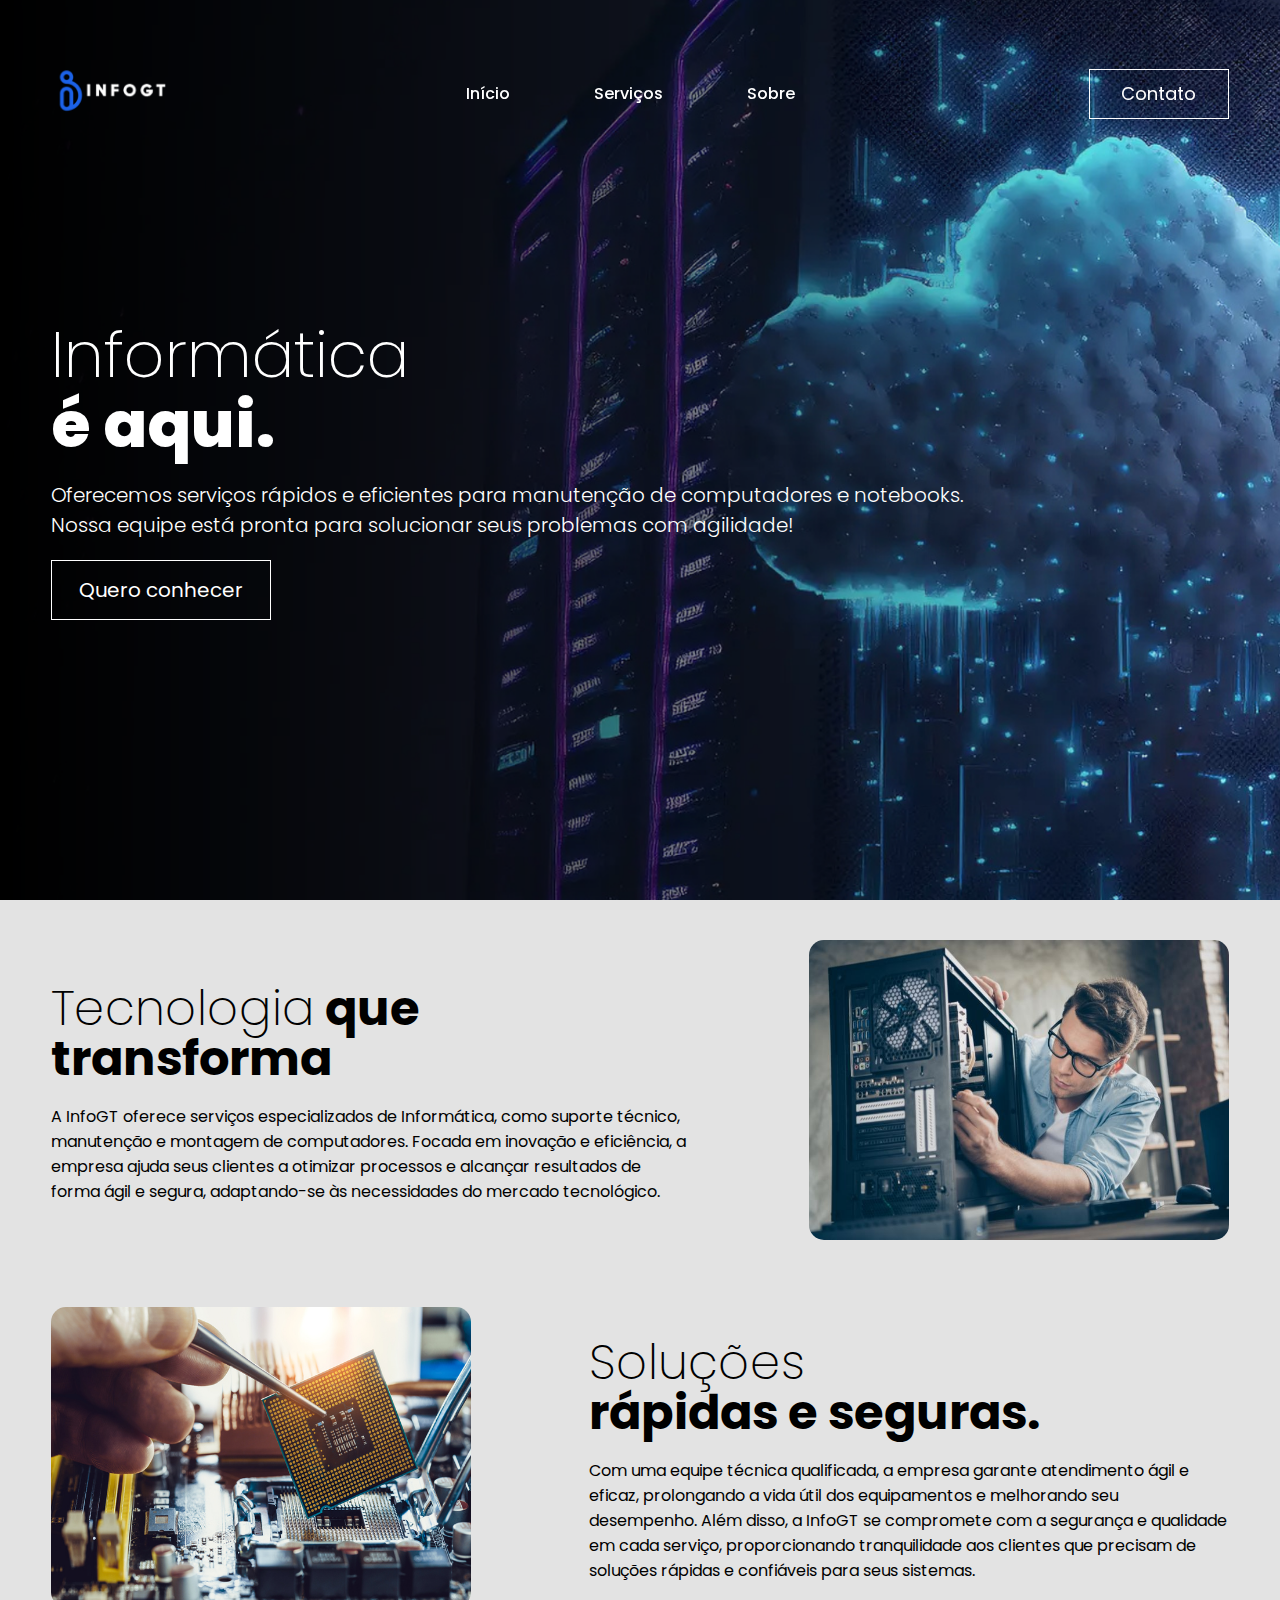
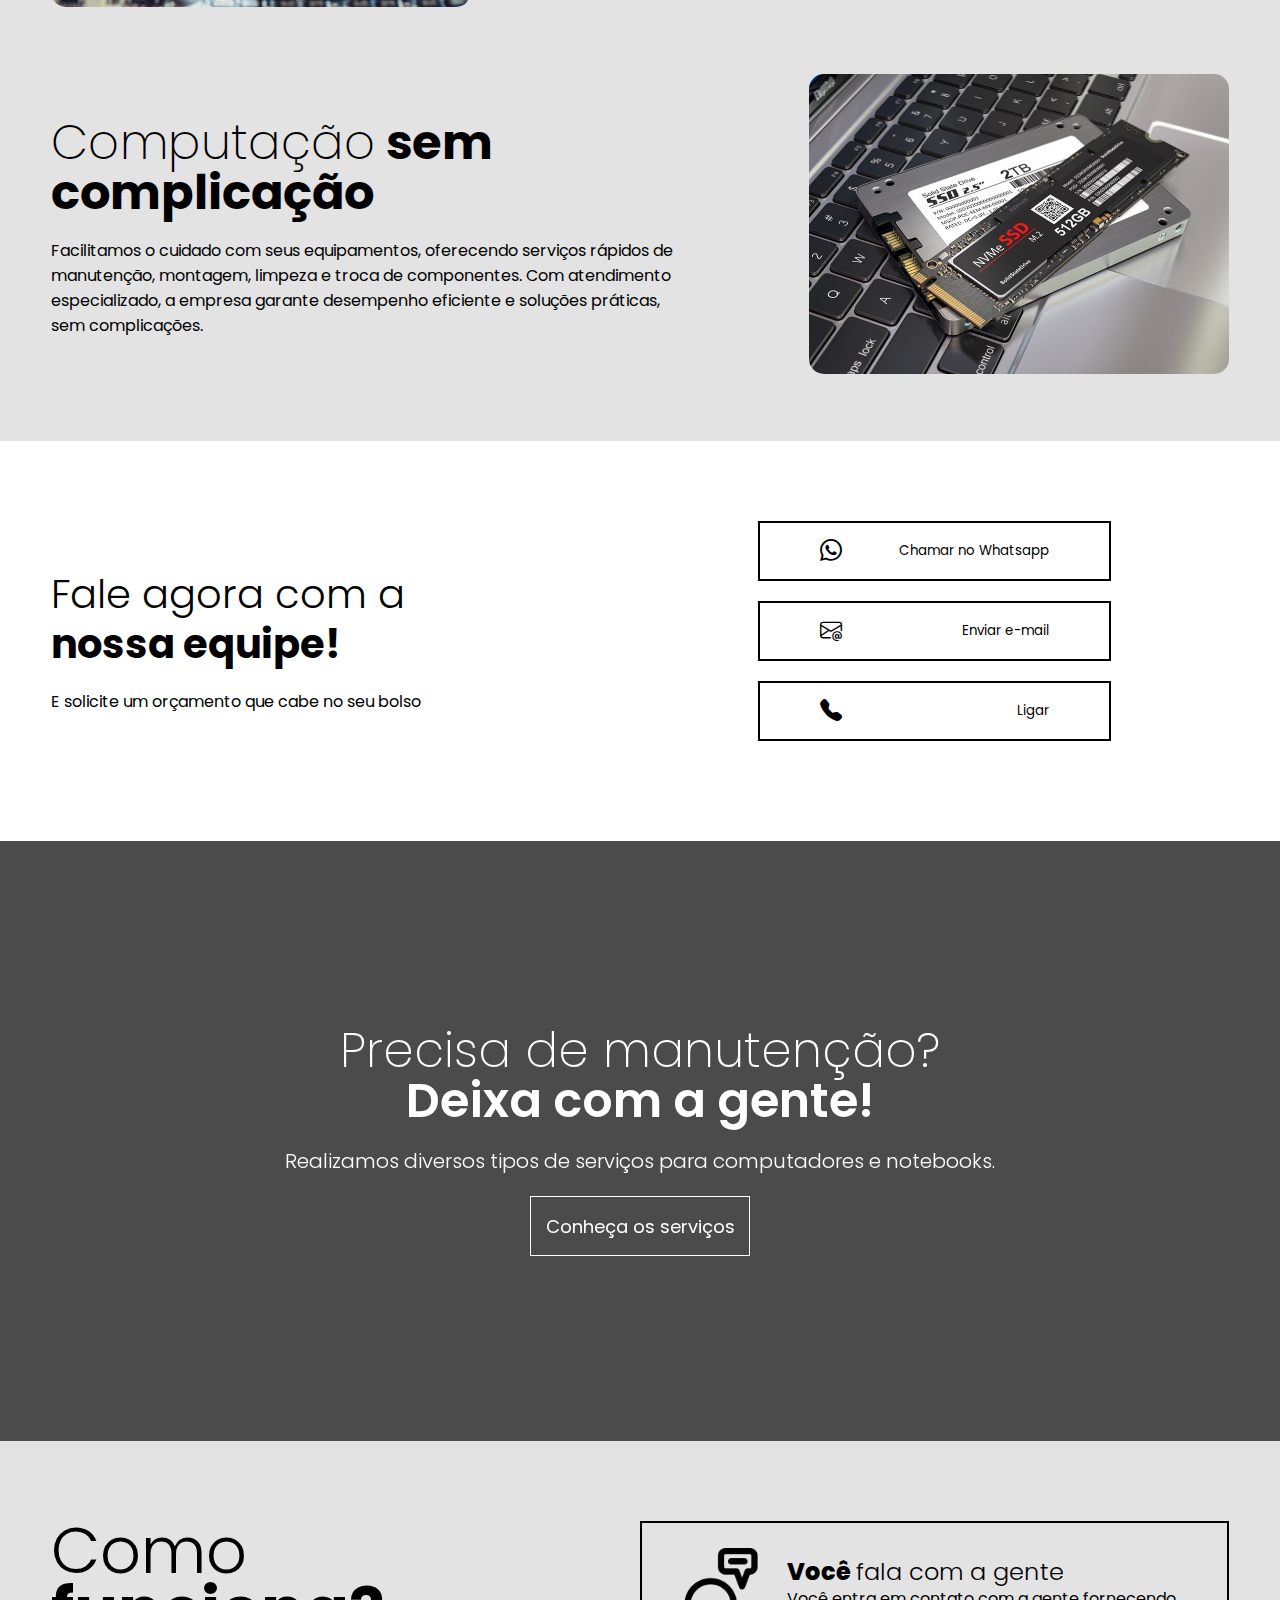
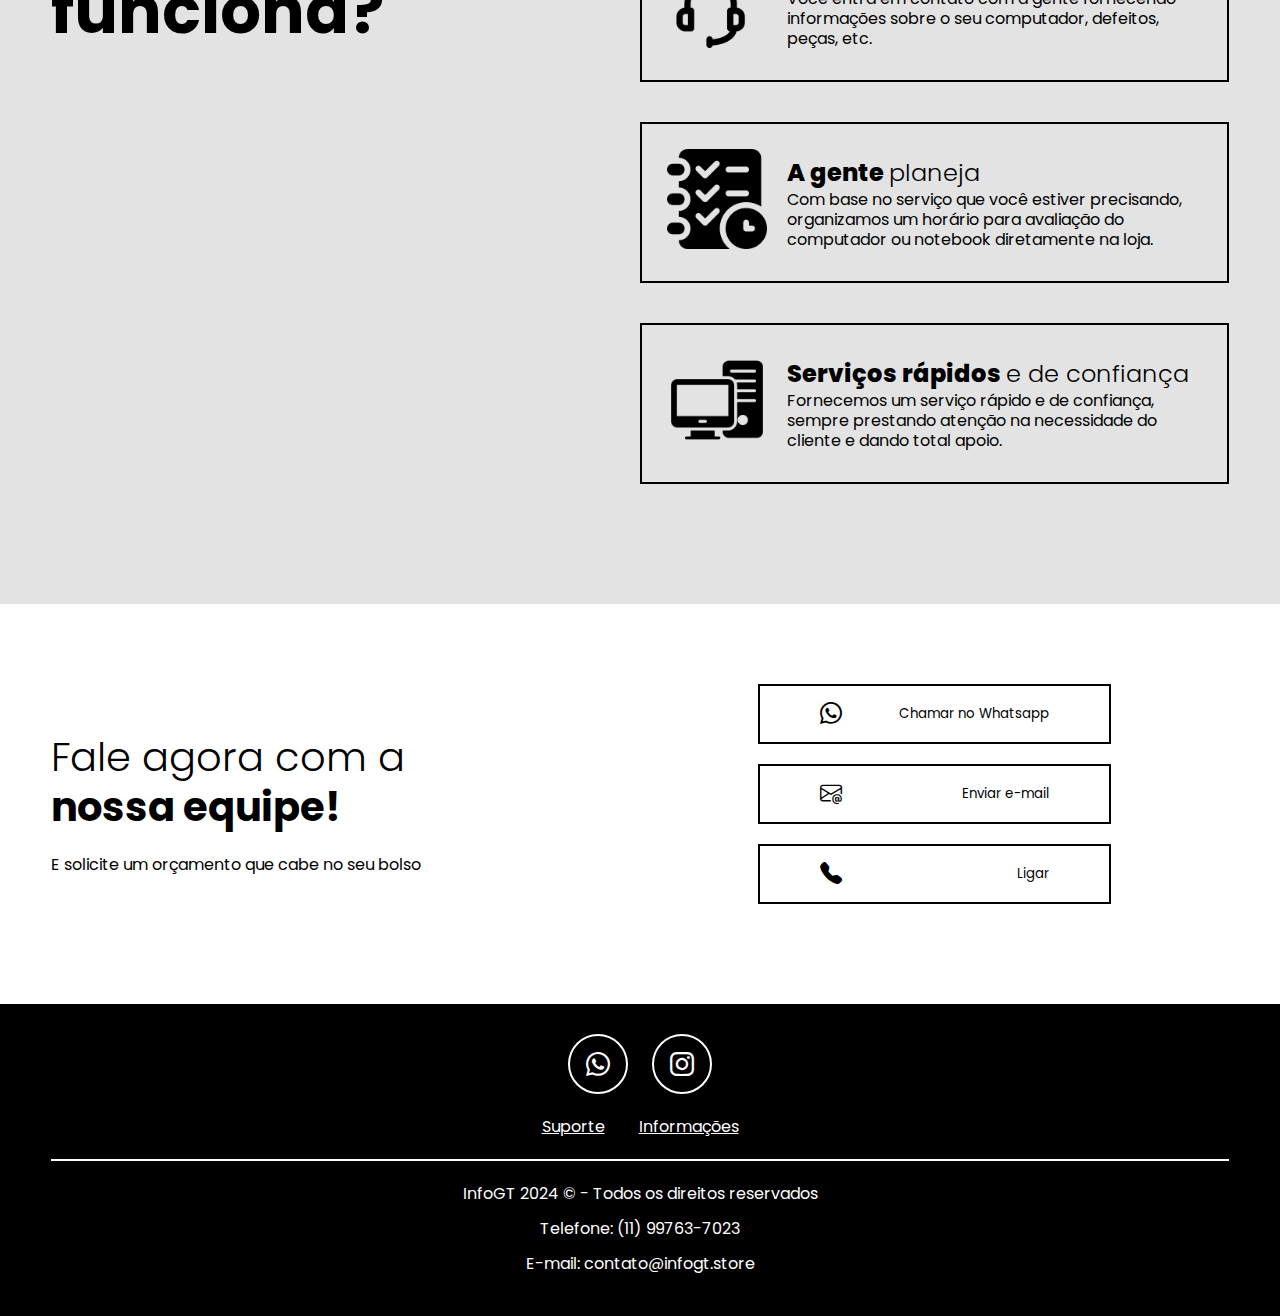
==== index.html @ 22f3e5d9 "first commit" ====
<!DOCTYPE html>
<html lang="pt-br">
  <head>
    <meta charset="UTF-8" />
    <meta name="viewport" content="width=device-width, initial-scale=1.0" />
    <title>InfoGT - Seu Computador, Nosso Compromisso!</title>
    <!-- SVG Topo Site -->
    <link
      rel="shortcut icon"
      href="./logos/logo_solo_azul_fundo_transparente.png"
      type="image/x-icon"
    />
    <!-- Link CSS -->
    <link rel="stylesheet" href="./css/responsive.css" media="screen" />
    <link rel="stylesheet" href="./css/style.css" />
    <!-- Google Fonts -->
    <link rel="preconnect" href="https://fonts.googleapis.com" />
    <link rel="preconnect" href="https://fonts.gstatic.com" crossorigin />
    <link
      href="https://fonts.googleapis.com/css2?family=Poppins:ital,wght@0,100;0,200;0,300;0,400;0,500;0,600;0,700;0,800;0,900;1,100;1,200;1,300;1,400;1,500;1,600;1,700;1,800;1,900&display=swap"
      rel="stylesheet"
    />
    <!-- Bootstrap Icons -->
    <link
      rel="stylesheet"
      href="https://cdn.jsdelivr.net/npm/bootstrap-icons@1.11.3/font/bootstrap-icons.min.css"
    />
  </head>
  <body>
    <header id="header">
      <div class="interface">
        <section class="logo">
          <a href="./index.html" class="logo-branca"
            ><img src="./logos/header_1_logo.png" alt=""
          /></a>
          <a href="./index.html" class="logo-preta"
            ><img src="./logos/header_2_logo.png" alt=""
          /></a>
        </section>

        <section class="menu-desktop">
          <nav>
            <ul>
              <li><a href="./index.html">Início</a></li>
              <li><a href="./servicos.html">Serviços</a></li>
              <li><a href="./sobre.html">Sobre</a></li>
            </ul>
          </nav>
        </section>

        <section class="btn-contato">
          <a
            href="https://api.whatsapp.com/send?phone=+5511997637023&text=Olá, gostaria de fazer um orçamento"
            target="_blank"
          >
            <button>Contato</button>
          </a>
        </section>
        <div class="btn-menu-mob" id="btn-menu-mob">
          <div class="line-menumob-1"></div>
          <div class="line-menumob-2"></div>
        </div>

        <section class="menu-mobile" id="menu-mobile">
          <nav>
            <ul>
              <li><a href="./index.html">Início</a></li>
              <li><a href="./servicos.html">Serviços</a></li>
              <li><a href="./sobre.html">Sobre</a></li>
            </ul>
          </nav>
        </section>
      </div>
    </header>
    <main>
      <section class="hero-site">
        <div class="interface">
          <div class="txt-hero">
            <h1>Informática <span>é aqui.</span></h1>
            <p>
              Oferecemos serviços rápidos e eficientes para manutenção de
              computadores e notebooks.
              <span
                >Nossa equipe está pronta para solucionar seus problemas com
                agilidade!</span
              >
            </p>
            <a href="./servicos.html">
              <button class="">Quero conhecer</button>
            </a>
          </div>
        </div>
      </section>

      <section class="vantagens">
        <div class="interface">
          <article class="itens-container">
            <div class="txt-itens">
              <h3><span>Tecnologia</span> que <br />transforma</h3>
              <p>
                A InfoGT oferece serviços especializados de Informática, como
                suporte técnico, manutenção e montagem de computadores. Focada
                em inovação e eficiência, a empresa ajuda seus clientes a
                otimizar processos e alcançar resultados de forma ágil e segura,
                adaptando-se às necessidades do mercado tecnológico.
              </p>
            </div>
            <div class="img-itens">
              <img src="./img/hero_img1.jpg" alt="Logotipo de Informática" />
            </div>
          </article>
          <article class="itens-container">
            <div class="img-itens item-1">
              <img src="./img/hero_img2.jpg" alt="Logotipo de Informática" />
            </div>
            <div class="txt-itens item-2">
              <h3>
                <span>Soluções</span><br />
                rápidas e seguras.
              </h3>
              <p>
                Com uma equipe técnica qualificada, a empresa garante
                atendimento ágil e eficaz, prolongando a vida útil dos
                equipamentos e melhorando seu desempenho. Além disso, a InfoGT
                se compromete com a segurança e qualidade em cada serviço,
                proporcionando tranquilidade aos clientes que precisam de
                soluções rápidas e confiáveis para seus sistemas.
              </p>
            </div>
          </article>
          <article class="itens-container">
            <div class="txt-itens">
              <h3><span>Computação</span> sem <br />complicação</h3>
              <p>
                Facilitamos o cuidado com seus equipamentos, oferecendo serviços
                rápidos de manutenção, montagem, limpeza e troca de componentes.
                Com atendimento especializado, a empresa garante desempenho
                eficiente e soluções práticas, sem complicações.
              </p>
            </div>
            <div class="img-itens">
              <img src="./img/hero_img3.jpg" alt="Logotipo de Informática" />
            </div>
          </article>
        </div>
      </section>

      <section class="contato">
        <div class="interface">
          <article class="txt-contato">
            <h3>Fale agora com a <span>nossa equipe!</span></h3>
            <p>E solicite um orçamento que cabe no seu bolso</p>
          </article>

          <article class="icons-contato">
            <a
              href="https://api.whatsapp.com/send?phone=+5511997637023&text=Olá, gostaria de fazer um orçamento"
              target="_blank"
            >
              <button>
                <i class="bi bi-whatsapp"></i>
                <p>Chamar no Whatsapp</p>
              </button>
            </a>
            <a
              href="mailto:contato@infogt.store?subject=Orçamento&body=Gostaria%20de%20realizar%20um%20orçamento,%20pode%20me%20ajudar?"
            >
              <button>
                <i class="bi bi-envelope-at"></i>
                <p>Enviar e-mail</p>
              </button>
            </a>
            <a href="tel:+5511997637023">
              <button>
                <i class="bi bi-telephone-fill"></i>
                <p>Ligar</p>
              </button>
            </a>
          </article>
        </div>
      </section>

      <section class="servicos">
        <div class="interface">
          <h3>Precisa de manutenção? <span>Deixa com a gente!</span></h3>
          <p>
            Realizamos diversos tipos de serviços para computadores e notebooks.
          </p>
          <a href="./servicos.html">
            <button>Conheça os serviços</button>
          </a>
        </div>
        <div class="overlay"></div>
      </section>

      <section class="como-funciona">
        <div class="interface">
          <div class="txt-funciona">
            <h3>Como <span>funciona?</span></h3>
          </div>

          <div class="instrucoes">
            <article class="instru-box">
              <div class="img-instru-box">
                <img
                  src="./img/atendimento-ao-cliente.png"
                  alt="Logotipo Atendimento ao Cliente"
                />
              </div>
              <div class="txt-instru-box">
                <h4>Você <span>fala com a gente</span></h4>
                <p>
                  Você entra em contato com a gente fornecendo informações sobre
                  o seu computador, defeitos, peças, etc.
                </p>
              </div>
            </article>
            <article class="instru-box">
              <div class="img-instru-box">
                <img src="./img/planejamento.png" alt="Logotipo Planejamento" />
              </div>
              <div class="txt-instru-box">
                <h4>A gente <span>planeja</span></h4>
                <p>
                  Com base no serviço que você estiver precisando, organizamos
                  um horário para avaliação do computador ou notebook
                  diretamente na loja.
                </p>
              </div>
            </article>
            <article class="instru-box">
              <div class="img-instru-box">
                <img src="./img/computador.png" alt="Logotipo Computador" />
              </div>
              <div class="txt-instru-box">
                <h4>Serviços rápidos <span>e de confiança</span></h4>
                <p>
                  Fornecemos um serviço rápido e de confiança, sempre prestando
                  atenção na necessidade do cliente e dando total apoio.
                </p>
              </div>
            </article>
          </div>
        </div>
      </section>

      <section class="contato">
        <div class="interface">
          <article class="txt-contato">
            <h3>Fale agora com a <span>nossa equipe!</span></h3>
            <p>E solicite um orçamento que cabe no seu bolso</p>
          </article>

          <article class="icons-contato">
            <a
              href="https://api.whatsapp.com/send?phone=+5511997637023&text=Olá, gostaria de fazer um orçamento"
              target="_blank"
            >
              <button>
                <i class="bi bi-whatsapp"></i>
                <p>Chamar no Whatsapp</p>
              </button>
            </a>
            <a
              href="mailto:contato@infogt.store?subject=Orçamento&body=Gostaria%20de%20realizar%20um%20orçamento,%20pode%20me%20ajudar?"
            >
              <button>
                <i class="bi bi-envelope-at"></i>
                <p>Enviar e-mail</p>
              </button>
            </a>
            <a href="tel:+5511997637023">
              <button>
                <i class="bi bi-telephone-fill"></i>
                <p>Ligar</p>
              </button>
            </a>
          </article>
        </div>
      </section>
    </main>
    <footer>
      <div class="interface">
        <section class="top-footer">
          <a
            href="https://api.whatsapp.com/send?phone=+5511997637023&text=Olá, gostaria de fazer um orçamento"
            target="_blank"
            ><button><i class="bi bi-whatsapp"></i></button
          ></a>
          <a href="https://www.instagram.com/reparoinfo.gt/" target="_blank"
            ><button><i class="bi bi-instagram"></i></button
          ></a>
        </section>

        <section class="middle-footer">
          <a href="#">Suporte</a>
          <a href="./sobre.html">Informações</a>
        </section>

        <section class="bottom-footer">
          <p>InfoGT 2024 &copy; - Todos os direitos reservados</p>
          <p>Telefone: (11) 99763-7023</p>
          <p>E-mail: contato@infogt.store</p>
        </section>
      </div>
    </footer>
    <script src="./js/script.js"></script>
    <script src="./js/btn-menu-mob.js"></script>
  </body>
</html>
---- css/responsive.css ----
/* Responsivo da Header */
@media screen and (max-width: 900px) {
  header .menu-desktop,
  header .btn-contato {
    display: none;
  }
}

/* Responsivo da Hero */
@media screen and (max-width: 899px) {
  .hero-site .txt-hero h1 {
    font-size: 1em;
    line-height: 45px;
  }

  .hero-site .txt-hero p {
    font-size: 14px;
  }

  .hero-site .txt-hero p span {
    display: inline;
  }

  .hero-site button {
    font-size: 18px;
  }

  /* Responsivo das Vantagens */

  .vantagens .itens-container {
    flex-direction: column;
  }

  .vantagens .itens-container .img-itens img {
    width: 100%;
    border-radius: 15px;
  }

  .vantagens .itens-container .txt-itens p {
    margin-bottom: 20px;
  }

  .vantagens .itens-container .item-1 {
    order: 1;
  }

  .vantagens .itens-container .item-2 {
    order: 0;
  }

  /* Responsivo Contato */

  .txt-contato,
  .icons-contato {
    display: block;
    width: 100%;
  }

  .contato .txt-contato h3 {
    font-size: 2em;
    line-height: 40px;
  }

  .contato .icons-contato button {
    width: 100%;
  }

  .contato .icons-contato i {
    align-items: center;
  }

  .contato .txt-contato p {
    margin-bottom: 20px;
  }

  /* Responsivo Seção Serviços */

  .servicos h3 {
    font-size: 2.2em;
    line-height: 40px;
  }

  .servicos p {
    margin: 20px 0px;
    font-size: 16px;
  }

  /* Responsivo Como-Funciona */

  .txt-funciona,
  .instrucoes {
    display: block;
    width: 100%;
  }

  .como-funciona .txt-funciona {
    position: static;
  }

  .como-funciona .txt-funciona h3 {
    font-size: 3em;
    line-height: 50px;
  }

  .instrucoes .instru-box {
    flex-direction: column;
    text-align: center;
  }

  /* Responsivo do Footer */

  footer .middle-footer a {
    color: #fff;
    margin: 15px 0;
    display: block;
  }

  footer .bottom-footer p {
    color: #fff;
    margin-top: 10px;
    font-size: 14px;
  }
}
---- css/style.css ----
/* Seletor Universal */
* {
  margin: 0;
  padding: 0;
  box-sizing: border-box;
  font-family: "Poppins", sans-serif;
}

body {
  background-color: #e3e3e3;
}

.interface {
  max-width: 1280px;
  margin: 0 auto;
  padding: 0 4%;
}

header .btn-contato button,
.hero-site button,
.servicos button {
  font-size: 18px;
  background-color: transparent;
  border: 1px solid white;
  color: white;
  cursor: pointer;
  transition: 0.5s;
}

header .btn-contato button:hover,
.hero-site button:hover,
.servicos button:hover {
  background-color: rgb(255, 255, 255);
  color: rgb(0, 0, 0);
}
/* Estilo do Header */

header {
  width: 100%;
  padding: 30px 0px;
  position: fixed;
  top: 0;
  left: 0;
  transition: 0.5s;
  z-index: 5;
}

header .interface {
  display: flex;
  justify-content: space-between;
  align-items: center;
}

header .logo .logo-branca img {
  width: 120px;
  text-decoration: none;
}

header .logo .logo-preta img {
  width: 120px;
  text-decoration: none;
}

/* Estilo Menu Dinâmico */

header .logo .logo-preta img {
  display: none;
}

header.rolar {
  background-color: #ffffff;
  padding: 5px;
  height: 19%;
  box-shadow: 0 0 8px #000000a9;
}

header.rolar .menu-desktop nav ul li a {
  color: #000;
}

header.rolar .btn-contato button {
  border: 1px solid #000;
  color: #000;
}

header.rolar .btn-contato button:hover {
  background-color: #000000;
  color: #fff;
}

header.rolar .logo .logo-branca img {
  display: none;
}

header.rolar .logo .logo-preta img {
  display: block;
}

/* FimEstilo Menu Dinâmico */

header .menu-desktop nav ul {
  list-style-type: none;
}

header .menu-desktop nav ul li {
  display: inline-block;
  margin: 0px 40px;
  font-weight: 500;
}

header .menu-desktop nav ul li a {
  color: white;
  text-decoration: none;
  display: inline-block;
  transition: 0.2s;
}

.menu-desktop nav a:hover {
  transform: scale(1.7);
}

header .btn-contato button {
  width: 140px;
  height: 50px;
}

/* Estilo do Botão Mobile */

header .btn-menu-mob {
  display: none;
  position: relative;
  z-index: 4;
}

header .btn-menu-mob div {
  background-color: #fff;
  height: 3px;
  margin: 10px 0;
  transition: 0.1s;
}

header .btn-menu-mob .line-menumob-1 {
  width: 30px;
}

header .btn-menu-mob .line-menumob-2 {
  width: 20px;
}

header.rolar .btn-menu-mob div {
  background-color: #000;
}

header .btn-menu-mob .line-menumob-1.ativo1 {
  transform: rotate(45deg) translate(30%);
}

header .btn-menu-mob .line-menumob-2.ativo2 {
  transform: rotate(-45deg) translate(30%);
  width: 30px;
}

/* Estilo Menu Mobile */

header .menu-mobile {
  width: 0;
  height: 0;
  border-color: #000;
  position: absolute;
  top: 0;
  right: 0;

  display: flex;
  align-items: center;
  justify-content: center;
  text-align: center;

  overflow: hidden;
  transition: 0.2s;
}

.header .menu-mobile.abrir {
  width: 100%;
  height: 100vh;
}

header .menu-mobile nav {
  width: 100%;
}

header .menu-mobile nav ul {
  list-style-type: none;
}

header .menu-mobile nav a {
  font-size: 24px;
  text-decoration: none;
  color: #fff;
  padding: 20px 0;
  display: block;
  transition: 0.2s;
}

header .menu-mobile nav a:hover {
  background-color: #fff;
  color: #000;
  box-shadow: 0 0 20px #fff;
}

/* Estilo do Hero */

section.hero-site {
  height: 100vh;
  background-image: url(../img/setup2.png);
  background-repeat: no-repeat;
  background-size: cover;
  position: relative;
  color: #fff;
}

.hero-site .interface {
  display: flex;
  align-items: center;
  height: 100%;
}

.hero-site .txt-hero h1 {
  margin-top: 40px;
  font-size: 4em;
  line-height: 70px;
  font-weight: 200;
  z-index: 1;
}

.hero-site .txt-hero h1 span {
  display: block;
  font-weight: 800;
}

.hero-site .txt-hero p {
  font-size: 20px;
  font-weight: 300;
  margin: 20px 0px;
}

.hero-site .txt-hero p span {
  display: block;
}

.hero-site button {
  width: 220px;
  height: 60px;
  font-size: 20px;
}

/* Estilo das Vantagens */

section .vantagens {
  padding: 80px 0px;
}

.vantagens .itens-container {
  display: flex;
  align-items: center;
  justify-content: space-between;
  gap: 10%;
  margin-bottom: 60px;
  margin-top: 40px;
}

.vantagens .itens-container .img-itens img {
  width: 420px;
  height: 300px;
  border-radius: 15px;
}

.vantagens .itens-container .txt-itens h3 {
  font-size: 3em;
  line-height: 50px;
  margin-bottom: 20px;
}

.itens-container .txt-itens h3 span {
  font-weight: 200;
}

/* Estilo dos botões de contato */

section.contato {
  background-color: white;
  width: 100%;
  padding: 80px 0px;
}

.txt-contato,
.icons-contato {
  display: inline-block;
  width: 50%;
  margin-right: -4px;
  vertical-align: middle;
}

.contato .txt-contato h3 {
  font-size: 2.5em;
  line-height: 50px;
  font-weight: 300;
  margin-bottom: 20px;
}

.contato .txt-contato h3 span {
  display: block;
  font-weight: 700;
}

.contato .icons-contato a {
  text-decoration: none;
}

.contato .icons-contato button {
  display: flex;
  align-items: center;
  justify-content: space-between;
  padding: 0 60px;
  width: 60%;
  height: 60px;
  margin: 0px auto 20px auto;
  background-color: transparent;
  border: 2px solid black;
  cursor: pointer;
  transition: 0.5s;
}

.contato .icons-contato button i {
  font-size: 22px;
}

.contato .icons-contato button:hover {
  background-color: black;
}
.contato .icons-contato button:hover i,
.contato .icons-contato button:hover p {
  color: #fff;
}

/* Estilo da Seção Serviços */

section.servicos {
  height: 600px;
  background-image: url(../img/montagem_servicos.jpg);
  background-position: center;
  background-size: cover;
  background-repeat: no-repeat;
  position: relative;
  color: #fff;
  text-align: center;
  background-attachment: fixed;
}

.servicos > .overlay {
  position: absolute;
  top: 0;
  left: 0;
  background-color: rgba(0, 0, 0, 0.671);
  width: 100%;
  height: 100%;
  z-index: 1;
}

.servicos > .interface {
  display: flex;
  align-items: center;
  justify-content: center;
  flex-direction: column;
  height: 100%;
  z-index: 2;
  position: relative;
}

.servicos h3 {
  font-size: 3em;
  line-height: 50px;
  font-weight: 200;
}

.servicos h3 span {
  display: block;
  font-weight: 600;
}

.servicos p {
  margin: 20px 0px;
  font-size: 20px;
  font-weight: 300;
}

.servicos button {
  width: 220px;
  height: 60px;
}

/* Estilo Seção Como Funciona */

section.como-funciona {
  padding: 80px 0px;
}

.txt-funciona,
.instrucoes {
  display: inline-block;
  width: 50%;
  margin-right: -4px;
  vertical-align: top;
}

.como-funciona .txt-funciona {
  position: sticky;
  top: 50%;
  padding-bottom: 30px;
}

.como-funciona .txt-funciona h3 {
  font-size: 4em;
  line-height: 60px;
  font-weight: 300;
}

.como-funciona .txt-funciona h3 span {
  display: block;
  font-weight: 700;
}

.instrucoes .instru-box {
  display: flex;
  align-items: center;
  gap: 20px;
  margin-bottom: 40px;
  border: 2px solid #000;
  padding: 25px;
}

.instrucoes .instru-box img {
  max-width: 100px;
}

.instrucoes .instru-box h4 {
  font-size: 1.5em;
  font-weight: 800;
}

.instrucoes .instru-box h4 span {
  font-weight: 300;
}

.instrucoes .instru-box p {
  line-height: 20px;
}

/* Estilo do Footer */

footer {
  background-color: #000;
  text-align: center;
  padding: 30px 0;
  width: 100%;
}

footer .top-footer button {
  width: 60px;
  height: 60px;
  border-radius: 50%;
  border: 2px solid #fff;
  background-color: transparent;
  color: #fff;
  font-size: 24px;
  cursor: pointer;
  margin: 0 10px;
  transition: 0.5s;
}

footer .top-footer button:hover {
  background-color: #ffffff;
  color: #000000;
}

footer .middle-footer {
  margin: 20px 0;
}

footer .middle-footer a {
  color: #fff;
  margin: 0 15px;
}

footer .bottom-footer {
  border-top: 2px solid #fff;
  padding: 10px;
}

footer .bottom-footer p {
  color: #fff;
  margin-top: 10px;
}
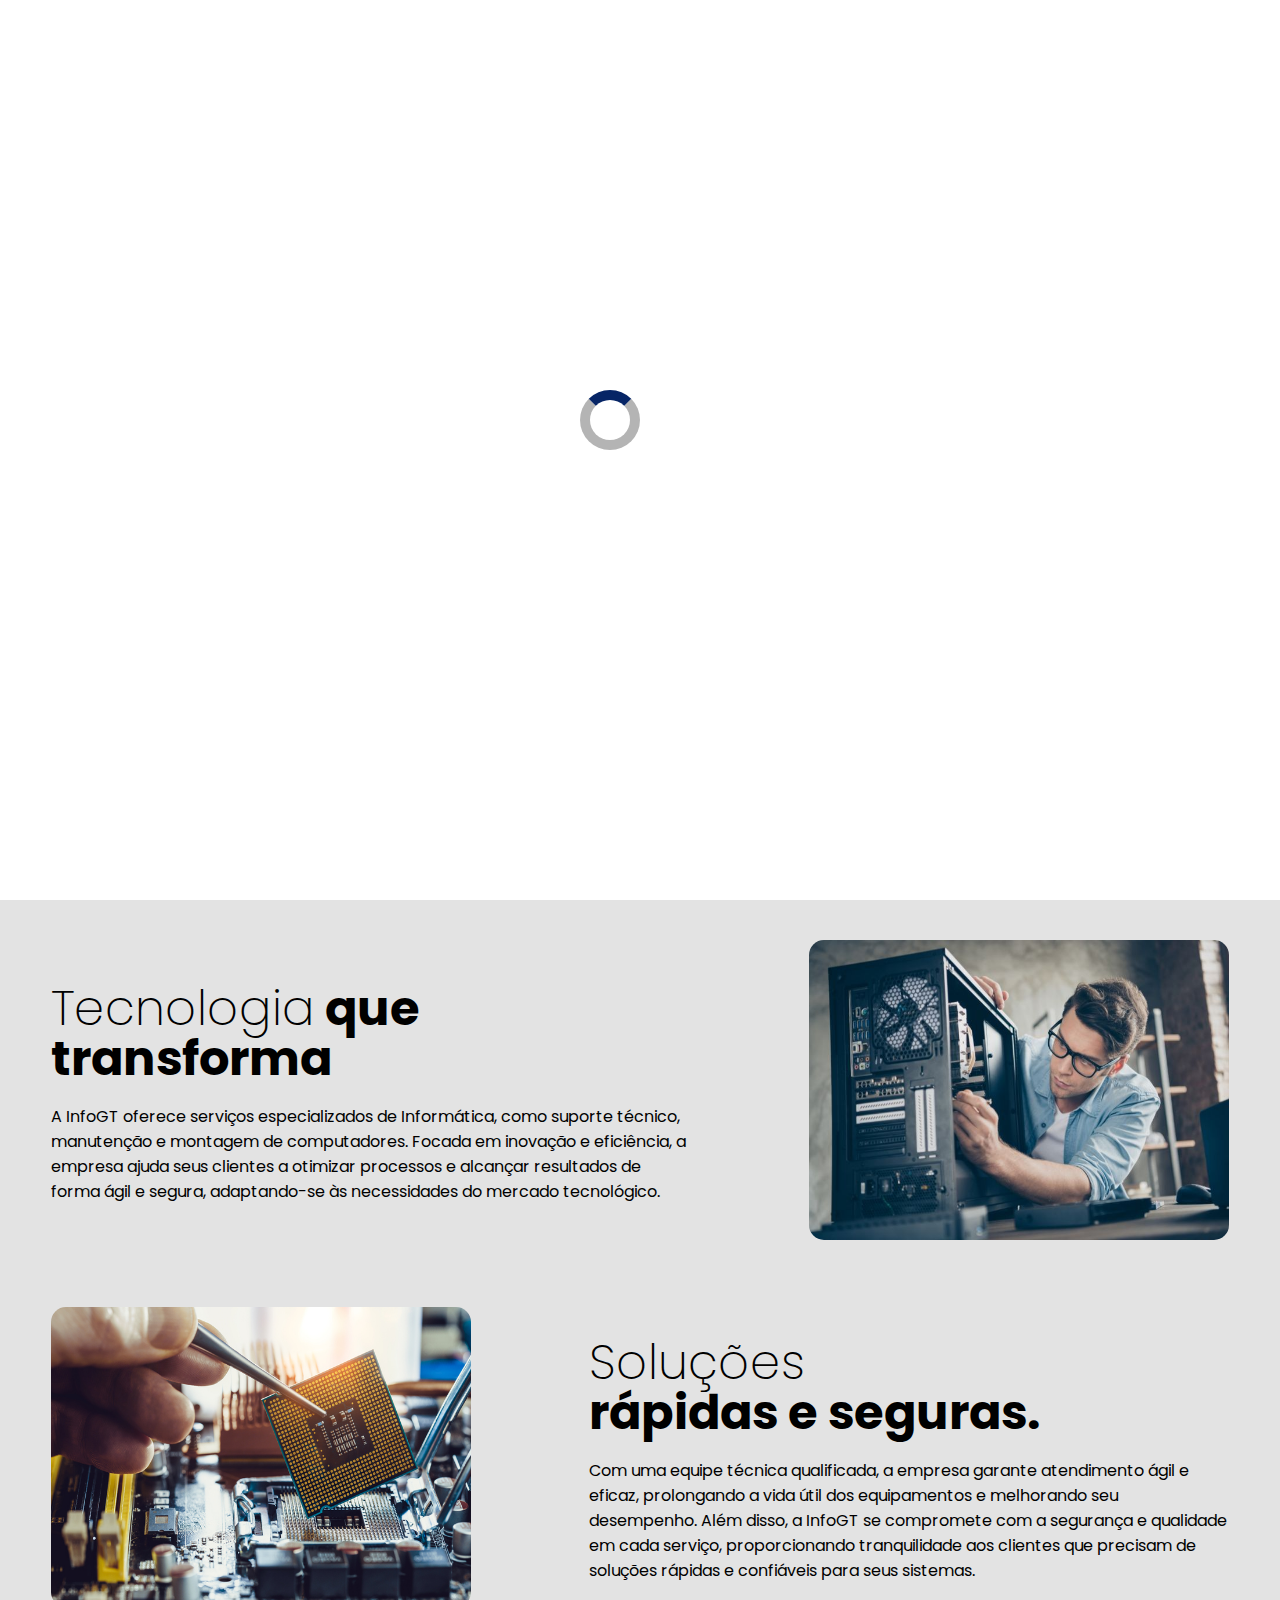
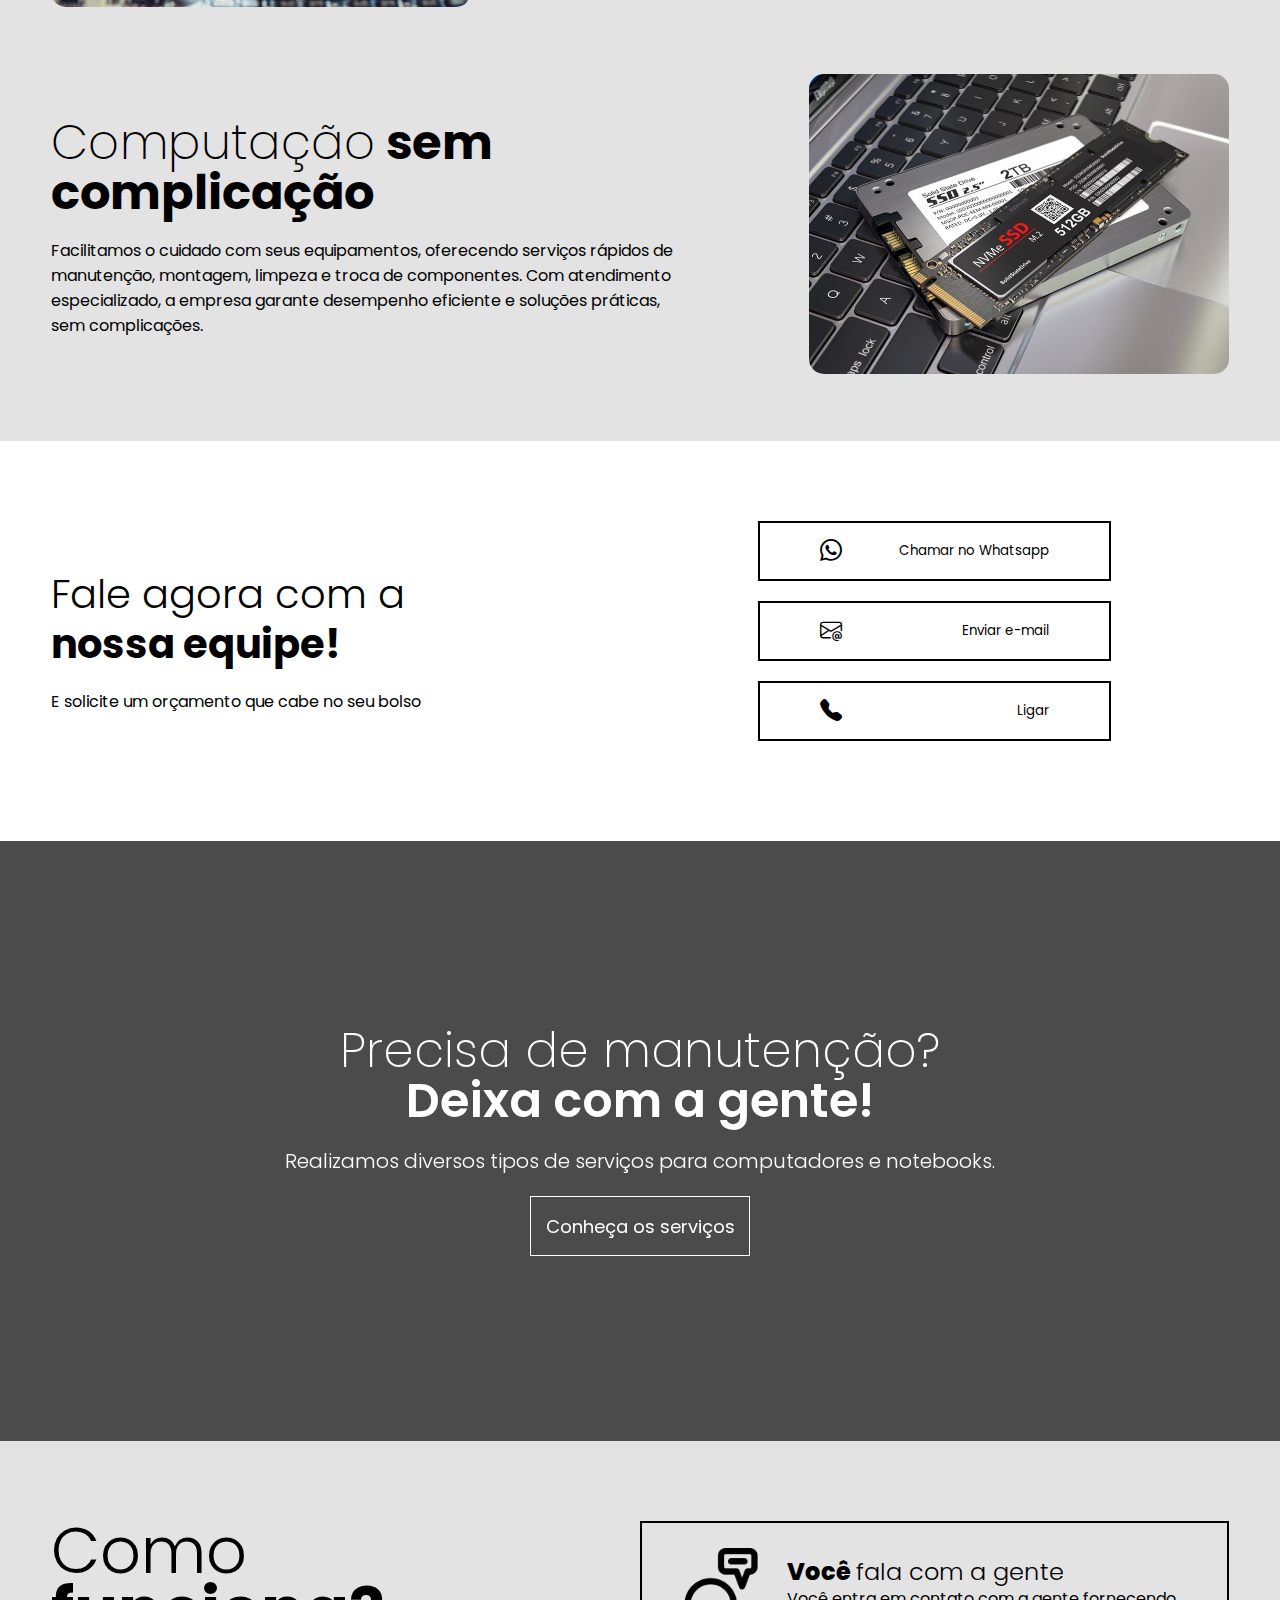
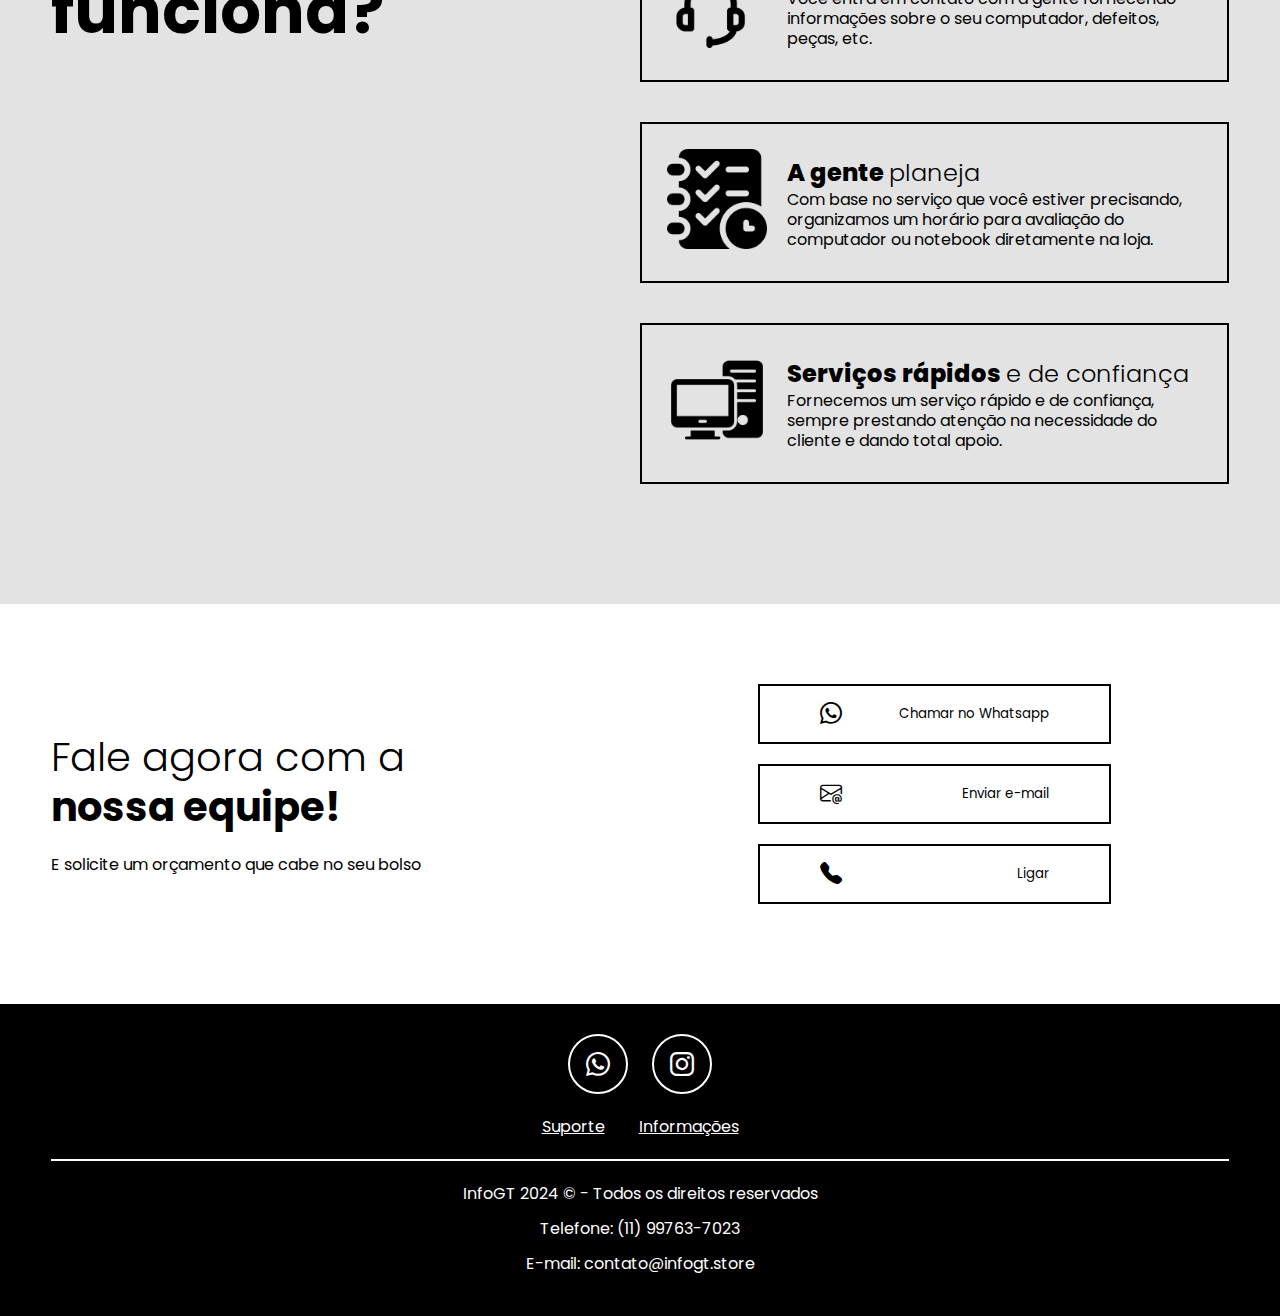
==== commit d8917169: "Adicionado Loading" ====
--- a/index.html
+++ b/index.html
@@ -13,6 +13,7 @@
     <!-- Link CSS -->
     <link rel="stylesheet" href="./css/responsive.css" media="screen" />
     <link rel="stylesheet" href="./css/style.css" />
+    <link rel="stylesheet" href="/css/loading.css" />
     <!-- Google Fonts -->
     <link rel="preconnect" href="https://fonts.googleapis.com" />
     <link rel="preconnect" href="https://fonts.gstatic.com" crossorigin />
@@ -27,6 +28,10 @@
     />
   </head>
   <body>
+    <div class="preloader" id="preloader">
+      <div class="loader" id="loader"></div>
+    </div>
+
     <header id="header">
       <div class="interface">
         <section class="logo">
@@ -306,5 +311,6 @@
     </footer>
     <script src="./js/script.js"></script>
     <script src="./js/btn-menu-mob.js"></script>
+    <script src="./js/loading.js"></script>
   </body>
 </html>
--- a/css/style.css
+++ b/css/style.css
@@ -22,7 +22,7 @@
   font-size: 18px;
   background-color: transparent;
   border: 1px solid white;
-  color: white;
+  color: rgb(255, 255, 255);
   cursor: pointer;
   transition: 0.5s;
 }
--- a/css/loading.css
+++ b/css/loading.css
@@ -0,0 +1,58 @@
+.preloader {
+  position: fixed;
+  top: 0;
+  left: 0;
+  animation: spinz 1.35s linear infinite;
+  width: 100%;
+  height: 100%;
+  background-color: rgb(255, 255, 255);
+  z-index: 10;
+}
+
+.loader {
+  border: 10px solid #0000004b;
+  border-top: 10px solid #062566;
+  border-radius: 50%;
+  width: 60px;
+  height: 60px;
+  animation: spin 1.35s linear infinite;
+  position: absolute;
+  top: 50%;
+  left: 50%;
+  margin-top: -60px;
+  margin-left: -60px;
+}
+
+@keyframes spin {
+  0% {
+    transform: rotate(0deg);
+    opacity: 1;
+  }
+  50% {
+    transform: rotate(360deg);
+    opacity: 1;
+  }
+  75% {
+    opacity: 1;
+    transform: rotate(720deg);
+  }
+  100% {
+    transform: rotate(1000deg);
+    opacity: 0;
+  }
+}
+
+@keyframes spinz {
+  0% {
+    opacity: 1;
+  }
+  50% {
+    opacity: 1;
+  }
+  75% {
+    opacity: 1;
+  }
+  100% {
+    opacity: 0;
+  }
+}
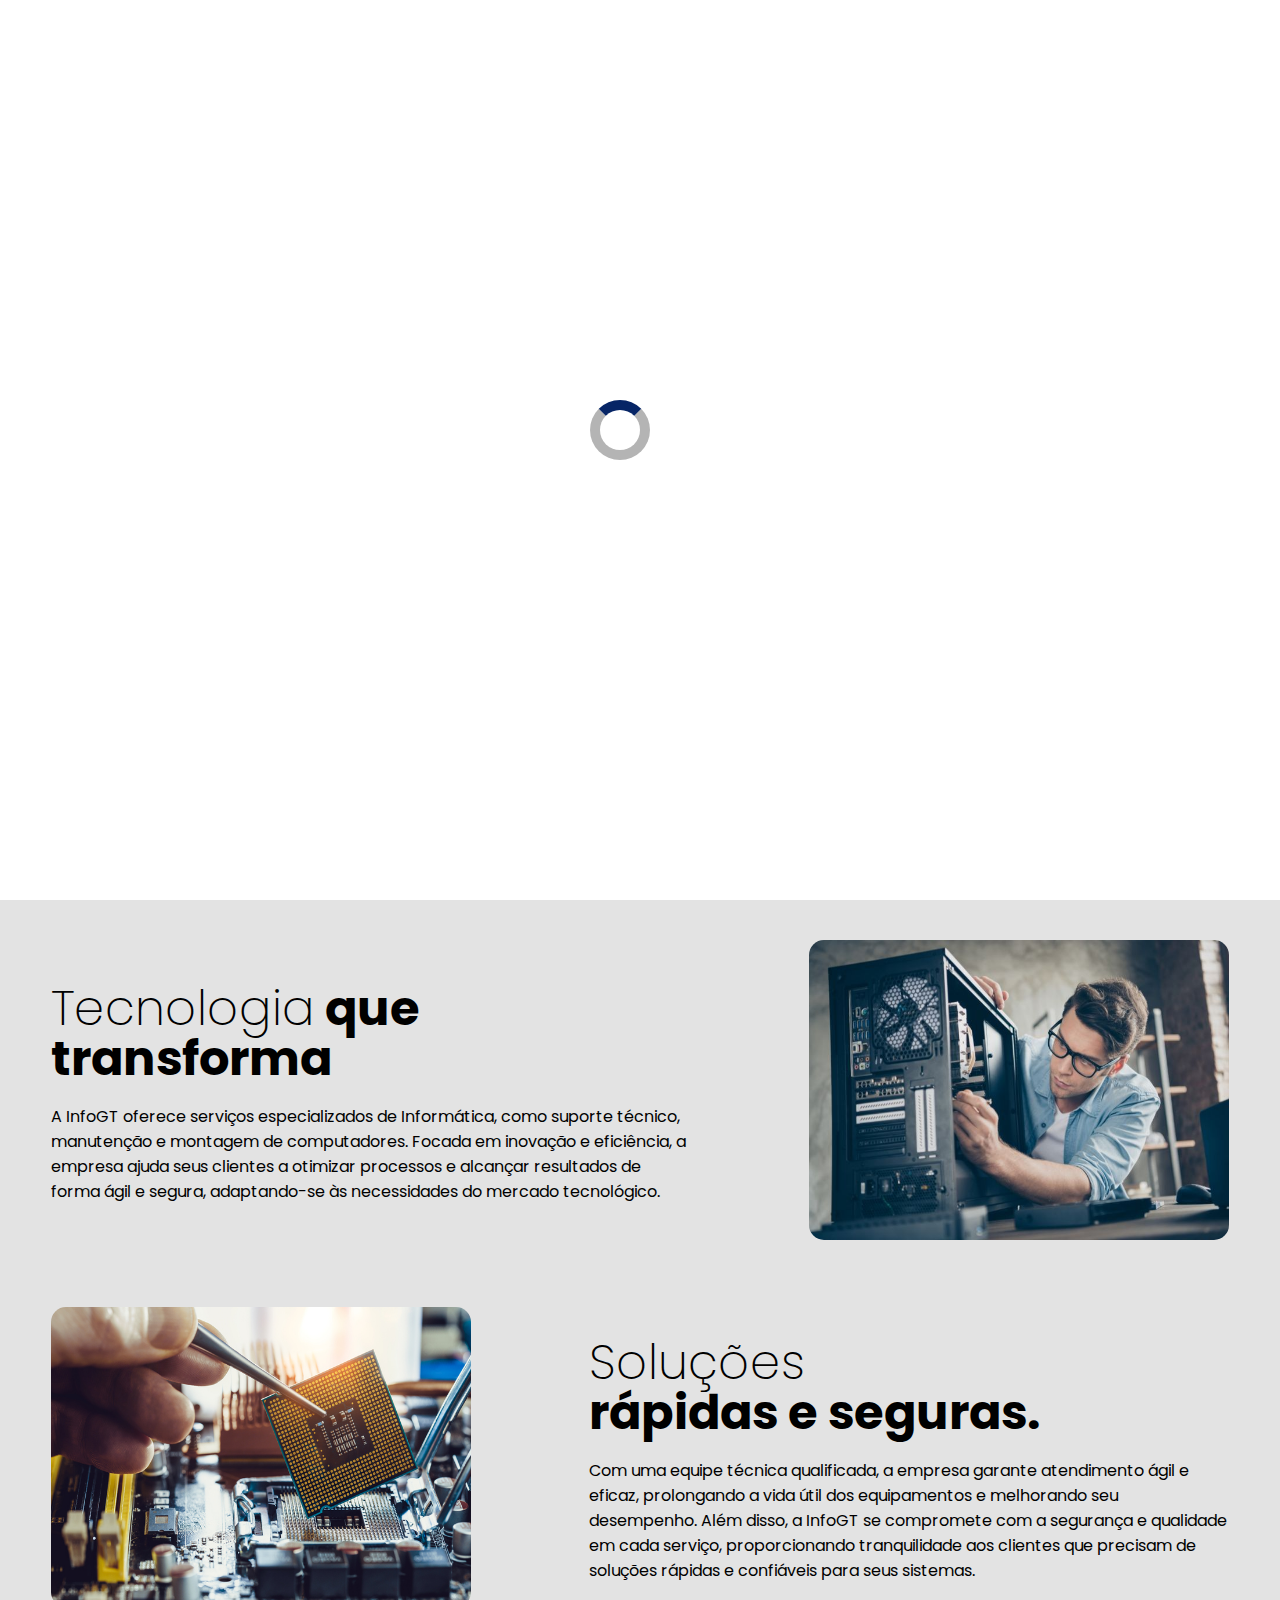
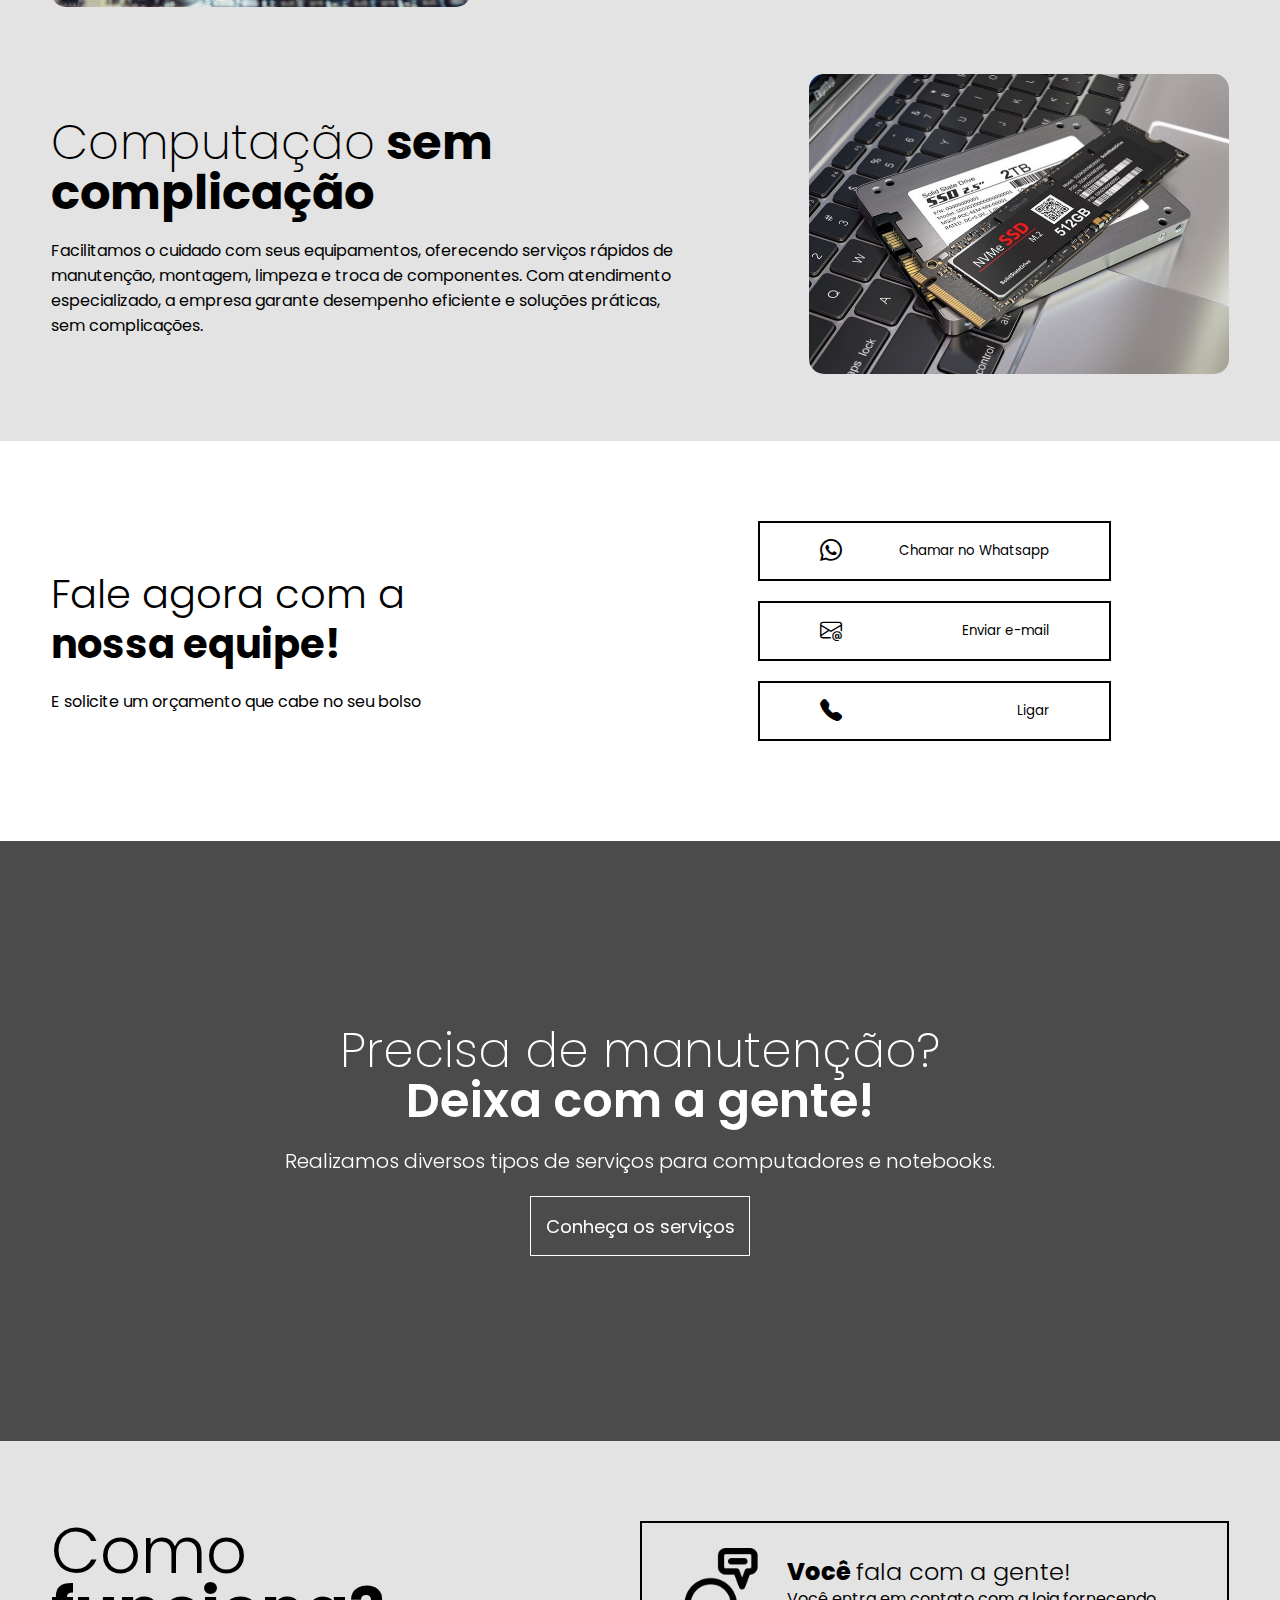
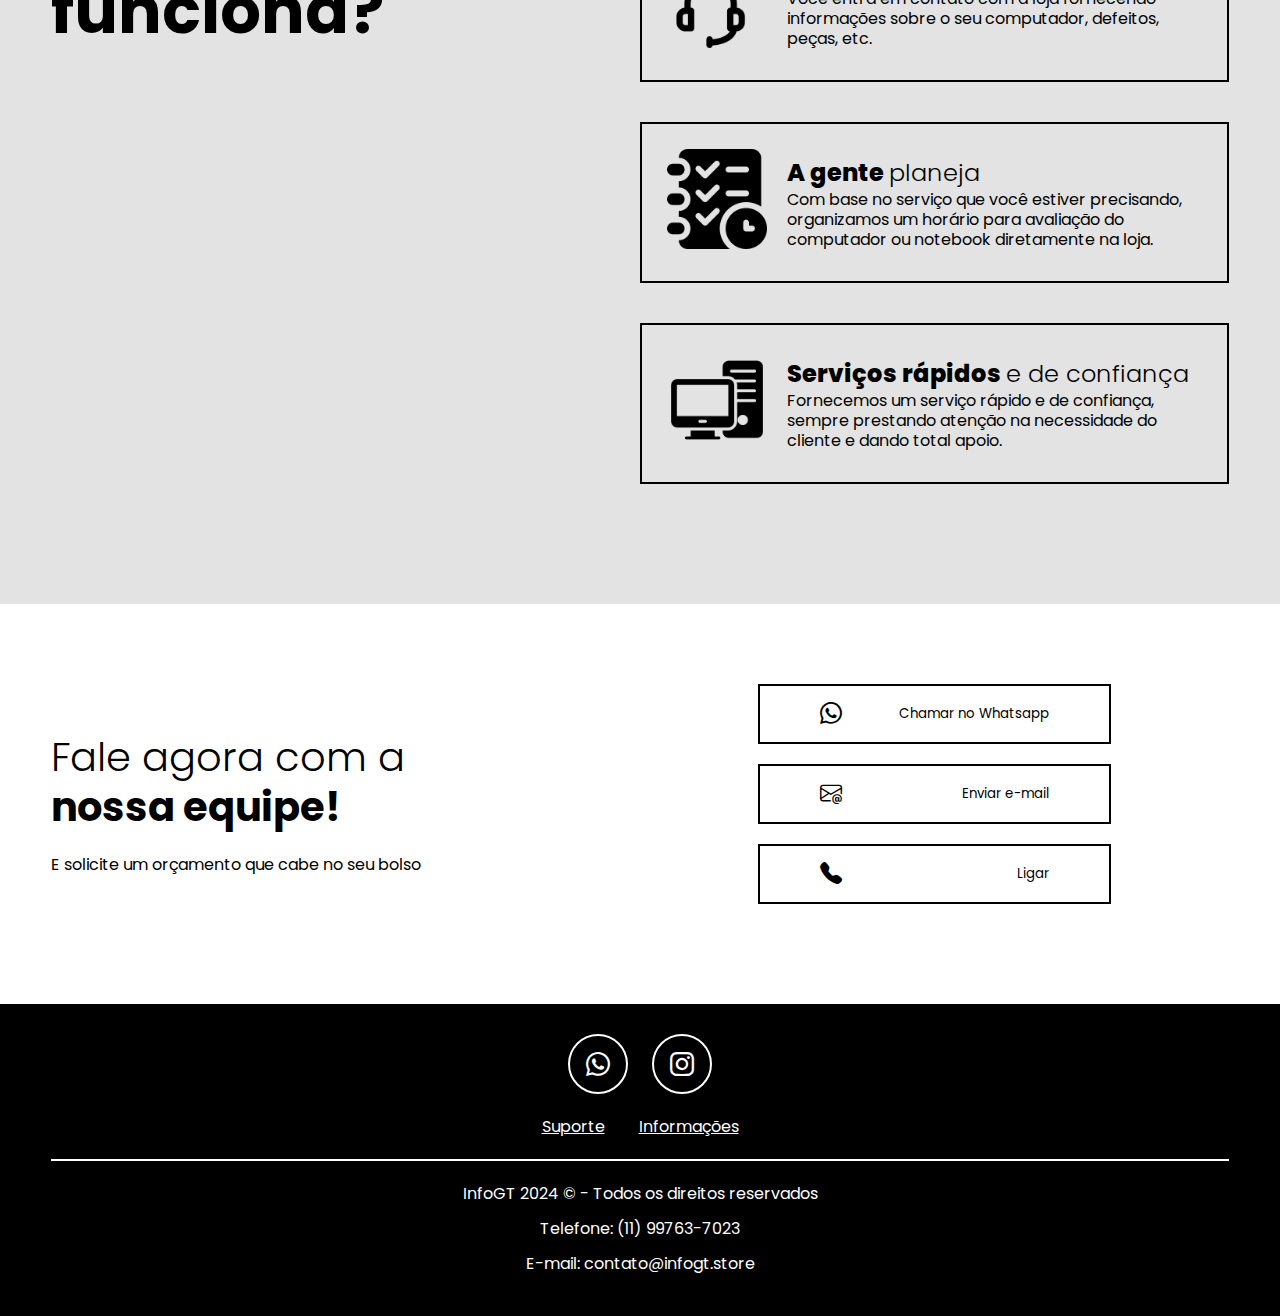
==== commit f8e075b4: "Algumas atualizações de responsividade" ====
--- a/index.html
+++ b/index.html
@@ -213,9 +213,9 @@
                 />
               </div>
               <div class="txt-instru-box">
-                <h4>Você <span>fala com a gente</span></h4>
+                <h4>Você <span>fala com a gente!</span></h4>
                 <p>
-                  Você entra em contato com a gente fornecendo informações sobre
+                  Você entra em contato com a loja fornecendo informações sobre
                   o seu computador, defeitos, peças, etc.
                 </p>
               </div>
@@ -298,7 +298,11 @@
         </section>
 
         <section class="middle-footer">
-          <a href="#">Suporte</a>
+          <a
+            href="https://api.whatsapp.com/send?phone=+5511997637023&text=Ol%C3%A1,%20gostaria%20de%20fazer%20um%20or%C3%A7amento"
+            target="_blank"
+            >Suporte</a
+          >
           <a href="./sobre.html">Informações</a>
         </section>
 
--- a/css/responsive.css
+++ b/css/responsive.css
@@ -1,5 +1,5 @@
 /* Responsivo da Header */
-@media screen and (max-width: 900px) {
+@media (max-width: 900px) {
   header .menu-desktop,
   header .btn-contato {
     display: none;
@@ -7,33 +7,58 @@
 }
 
 /* Responsivo da Hero */
-@media screen and (max-width: 899px) {
-  .hero-site .txt-hero h1 {
-    font-size: 1em;
+@media (max-width: 880px) {
+  section.hero-site .txt-hero h1 {
+    font-size: 40px;
     line-height: 45px;
+    margin: 10px 5px;
   }
 
-  .hero-site .txt-hero p {
-    font-size: 14px;
+  section.hero-site .txt-hero p {
+    font-size: 18px;
+    margin: 10px 5px;
+    text-align: initial;
   }
 
-  .hero-site .txt-hero p span {
-    display: inline;
+  section.hero-site .txt-hero p span {
+    display: block;
   }
 
   .hero-site button {
-    font-size: 18px;
+    font-size: 16px;
+  }
+
+  /* Responsivo botão Mobile */
+
+  header .btn-menu-mob {
+    display: block;
+    position: relative;
+    z-index: 4;
+  }
+
+  header .btn-menu-mob div {
+    background-color: #fff;
+    height: 3px;
+    margin: 10px 0;
+    transition: 0.1s;
   }
 
   /* Responsivo das Vantagens */
 
   .vantagens .itens-container {
     flex-direction: column;
+    display: flex;
+    align-items: center;
+    justify-content: space-between;
   }
 
-  .vantagens .itens-container .img-itens img {
-    width: 100%;
-    border-radius: 15px;
+  .vantagens .interface .itens-container .img-itens img {
+    width: 380px;
+  }
+
+  .img-itens {
+    margin: 10px;
+    border-radius: 20px;
   }
 
   .vantagens .itens-container .txt-itens p {
@@ -58,19 +83,29 @@
 
   .contato .txt-contato h3 {
     font-size: 2em;
-    line-height: 40px;
+    line-height: 35px;
+    text-align: center;
   }
 
   .contato .icons-contato button {
     width: 100%;
   }
 
+  .contato .icons-contato button p {
+    width: 100%;
+    margin: 12px;
+    font-size: 12px;
+    text-align: justify;
+  }
+
   .contato .icons-contato i {
     align-items: center;
+    margin: -50px;
   }
 
   .contato .txt-contato p {
     margin-bottom: 20px;
+    text-align: center;
   }
 
   /* Responsivo Seção Serviços */
@@ -87,7 +122,7 @@
 
   /* Responsivo Como-Funciona */
 
-  .txt-funciona,
+  .article .txt-funciona,
   .instrucoes {
     display: block;
     width: 100%;
@@ -98,8 +133,9 @@
   }
 
   .como-funciona .txt-funciona h3 {
-    font-size: 3em;
+    font-size: 4em;
     line-height: 50px;
+    display: none;
   }
 
   .instrucoes .instru-box {
@@ -120,4 +156,19 @@
     margin-top: 10px;
     font-size: 14px;
   }
+
+  /* Responsivo Loading */
+  .loader {
+    border: 10px solid #0000004b;
+    border-top: 10px solid #062566;
+    border-radius: 50%;
+    width: 100%;
+    height: 100%;
+    animation: spin 1.35s linear infinite;
+    position: absolute;
+    top: 50%;
+    left: 50%;
+    margin-top: -50px;
+    margin-left: -50px;
+  }
 }
--- a/css/style.css
+++ b/css/style.css
@@ -70,7 +70,7 @@
 header.rolar {
   background-color: #ffffff;
   padding: 5px;
-  height: 19%;
+  height: 20%;
   box-shadow: 0 0 8px #000000a9;
 }
 
@@ -415,7 +415,7 @@
 .como-funciona .txt-funciona {
   position: sticky;
   top: 50%;
-  padding-bottom: 30px;
+  padding-bottom: 35px;
 }
 
 .como-funciona .txt-funciona h3 {
--- a/css/loading.css
+++ b/css/loading.css
@@ -19,8 +19,8 @@
   position: absolute;
   top: 50%;
   left: 50%;
-  margin-top: -60px;
-  margin-left: -60px;
+  margin-top: -50px;
+  margin-left: -50px;
 }
 
 @keyframes spin {
